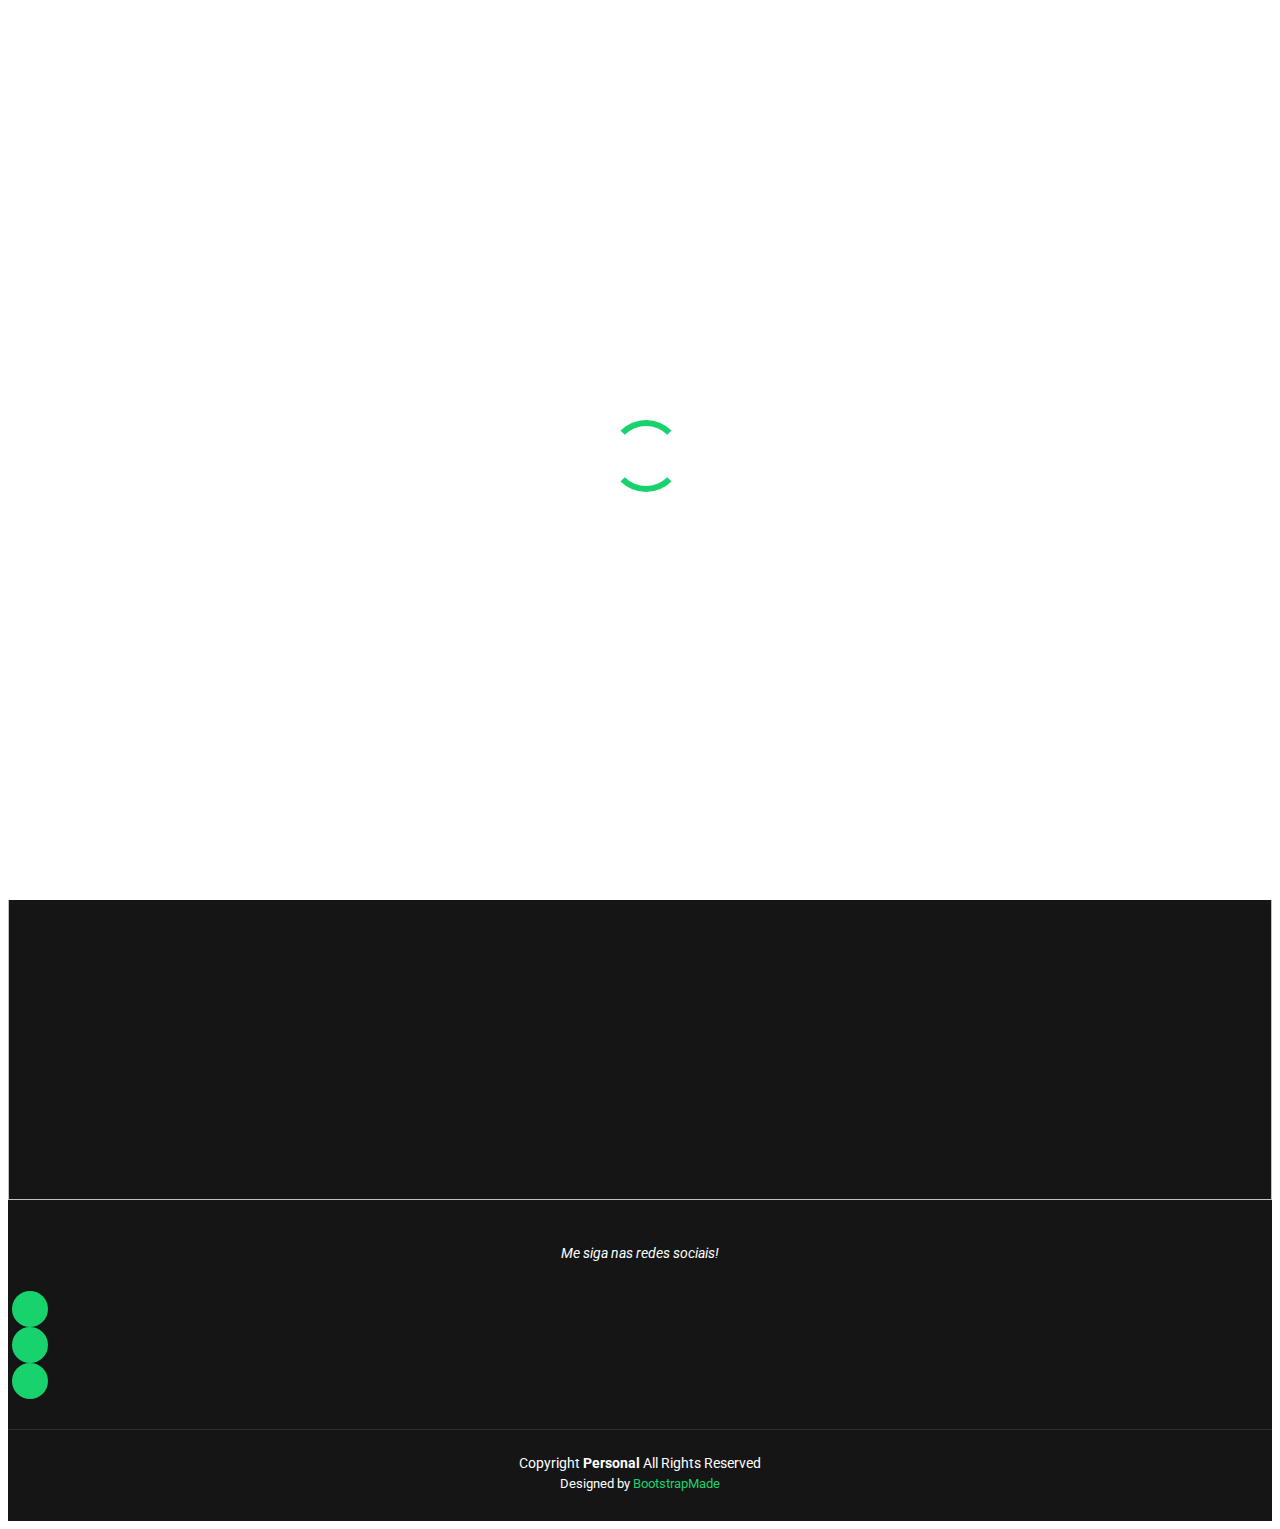
==== index.html @ f96b1362 "Adicionando portfólio ao repositório correto" ====
<!DOCTYPE html>
<html lang="en">

<head>
  <meta charset="utf-8">
  <meta content="width=device-width, initial-scale=1.0" name="viewport">
  <title>Dálete Brandão</title>
  <meta name="description" content="">
  <meta name="keywords" content="">

  <!-- Favicons -->
  <link href="assets/img/favicon.png" rel="icon">
  <link href="assets/img/apple-touch-icon.png" rel="apple-touch-icon">

  <!-- Fonts -->
  <link href="https://fonts.googleapis.com" rel="preconnect">
  <link href="https://fonts.gstatic.com" rel="preconnect" crossorigin>
  <link href="https://fonts.googleapis.com/css2?family=Roboto:ital,wght@0,100;0,300;0,400;0,500;0,700;0,900;1,100;1,300;1,400;1,500;1,700;1,900&family=Poppins:ital,wght@0,100;0,200;0,300;0,400;0,500;0,600;0,700;0,800;0,900;1,100;1,200;1,300;1,400;1,500;1,600;1,700;1,800;1,900&family=Raleway:ital,wght@0,100;0,200;0,300;0,400;0,500;0,600;0,700;0,800;0,900;1,100;1,200;1,300;1,400;1,500;1,600;1,700;1,800;1,900&display=swap" rel="stylesheet">

  <!-- Vendor CSS Files -->
  <link href="assets/vendor/bootstrap/css/bootstrap.min.css" rel="stylesheet">
  <link href="assets/vendor/bootstrap-icons/bootstrap-icons.css" rel="stylesheet">
  <link href="assets/vendor/aos/aos.css" rel="stylesheet">
  <link href="assets/vendor/swiper/swiper-bundle.min.css" rel="stylesheet">
  <link href="assets/vendor/glightbox/css/glightbox.min.css" rel="stylesheet">

  <!-- Main CSS File -->
  <link href="assets/css/main.css" rel="stylesheet">

  <!-- =======================================================
  * Template Name: Personal
  * Template URL: https://bootstrapmade.com/personal-free-resume-bootstrap-template/
  * Updated: Nov 04 2024 with Bootstrap v5.3.3
  * Author: BootstrapMade.com
  * License: https://bootstrapmade.com/license/
  ======================================================== -->
</head>

<body class="index-page">

  <header id="header" class="header d-flex align-items-center fixed-top">
    <div class="container-fluid container-xl position-relative d-flex align-items-center justify-content-between">

      <a href="index.html" class="logo d-flex align-items-center">
      
         <img src="assets/img/logo.png" alt=""> 
        <h1 class="sitename">Web Developer</h1>
      </a>

      <nav id="navmenu" class="navmenu">
        <ul>
          <li><a href="index.html" class="active">Home</a></li>
          <li><a href="about.html">Sobre</a></li>
          <li><a href="resume.html">Resumo</a></li>
          <li><a href="portfolio.html">Portifólio</a></li>
          <li><a href="contact.html">Contato</a></li>
        </ul>
        <i class="mobile-nav-toggle d-xl-none bi bi-list"></i>
      </nav>

    </div>
  </header>

  <main class="main">

    <!-- Hero Section -->
    <section id="hero" class="hero section dark-background">

      <img src="assets/img/hero-bg.png" data-aos="fade-in">

      <div class="container" data-aos="zoom-out" data-aos-delay="100">
        <h2>Dálete Brandão </h2>
        <p style="color: black;">I'm <span class="typed" data-typed-items=" Developer, Freelancer">Developer</span><span class="typed-cursor typed-cursor--blink"></span></p>
        <div class="social-links">
          <a href="https://www.facebook.com/dalzarp"><i class="bi bi-facebook"></i></a>
          <a href="https://www.instagram.com/daletebrandao/"><i class="bi bi-instagram"></i></a>
          <a href="https://www.linkedin.com/in/daletebrandao"><i class="bi bi-linkedin"></i></a>
        </div>
      </div>

    </section><!-- /Hero Section -->

  </main>

  <footer id="footer" class="footer dark-background">
    <div class="container">
      <h3 class="sitename"></h3>
      <p>Me siga nas redes sociais!</p>
      <div class="social-links d-flex justify-content-center">
        <a href="https://www.facebook.com/dalzarp"> <i class="bi bi-facebook"></i></a>
        <a href="https://www.instagram.com/daletebrandao/"> <i class="bi bi-instagram"></i></a>
        <a href="https://www.linkedin.com/in/daletebrandao"> <i class="bi bi-linkedin"></i></a>
      </div>
      <div class="container">
        <div class="copyright">
          <span>Copyright</span> <strong class="px-1 sitename">Personal</strong> <span>All Rights Reserved</span>
        </div>
        <div class="credits">
          <!-- All the links in the footer should remain intact. -->
          <!-- You can delete the links only if you've purchased the pro version. -->
          <!-- Licensing information: https://bootstrapmade.com/license/ -->
          <!-- Purchase the pro version with working PHP/AJAX contact form: [buy-url] -->
          Designed by <a href="https://bootstrapmade.com/">BootstrapMade</a>
        </div>
      </div>
    </div>
  </footer>

  <!-- Scroll Top -->
  <a href="#" id="scroll-top" class="scroll-top d-flex align-items-center justify-content-center"><i class="bi bi-arrow-up-short"></i></a>

  <!-- Preloader -->
  <div id="preloader"></div>

  <!-- Vendor JS Files -->
  <script src="assets/vendor/bootstrap/js/bootstrap.bundle.min.js"></script>
  <script src="assets/vendor/php-email-form/validate.js"></script>
  <script src="assets/vendor/aos/aos.js"></script>
  <script src="assets/vendor/typed.js/typed.umd.js"></script>
  <script src="assets/vendor/purecounter/purecounter_vanilla.js"></script>
  <script src="assets/vendor/waypoints/noframework.waypoints.js"></script>
  <script src="assets/vendor/swiper/swiper-bundle.min.js"></script>
  <script src="assets/vendor/glightbox/js/glightbox.min.js"></script>
  <script src="assets/vendor/imagesloaded/imagesloaded.pkgd.min.js"></script>
  <script src="assets/vendor/isotope-layout/isotope.pkgd.min.js"></script>

  <!-- Main JS File -->
  <script src="assets/js/main.js"></script>

</body>

</html>
---- assets/css/main.css ----
/**
* Template Name: Personal
* Template URL: https://bootstrapmade.com/personal-free-resume-bootstrap-template/
* Updated: Nov 04 2024 with Bootstrap v5.3.3
* Author: BootstrapMade.com
* License: https://bootstrapmade.com/license/
*/

/*--------------------------------------------------------------
# Font & Color Variables
# Help: https://bootstrapmade.com/color-system/
--------------------------------------------------------------*/
/* Fonts */
:root {
  --default-font: "Roboto",  system-ui, -apple-system, "Segoe UI", Roboto, "Helvetica Neue", Arial, "Noto Sans", "Liberation Sans", sans-serif, "Apple Color Emoji", "Segoe UI Emoji", "Segoe UI Symbol", "Noto Color Emoji";
  --heading-font: "Raleway",  sans-serif;
  --nav-font: "Poppins",  sans-serif;
}

/* Global Colors - The following color variables are used throughout the website. Updating them here will change the color scheme of the entire website */
:root { 
  --background-color: #ffffff; /* Background color for the entire website, including individual sections */
  --default-color: #000000; /* Default color used for the majority of the text content across the entire website */
  --heading-color: #000000; /* Color for headings, subheadings and title throughout the website */
  --accent-color: #18d26e; /* Accent color that represents your brand on the website. It's used for buttons, links, and other elements that need to stand out */
  --surface-color: #1a1a1a; /* The surface color is used as a background of boxed elements within sections, such as cards, icon boxes, or other elements that require a visual separation from the global background. */
  --contrast-color: #000000; /* Contrast color for text, ensuring readability against backgrounds of accent, heading, or default colors. */
}

/* Nav Menu Colors - The following color variables are used specifically for the navigation menu. They are separate from the global colors to allow for more customization options */
:root {
  --nav-color: #000000;  /* The default color of the main navmenu links */
  --nav-hover-color: #18d26e; /* Applied to main navmenu links when they are hovered over or active */
  --nav-mobile-background-color: #1a1a1a; /* Used as the background color for mobile navigation menu */
  --nav-dropdown-background-color: #1a1a1a; /* Used as the background color for dropdown items that appear when hovering over primary navigation items */
  --nav-dropdown-color: #000000; /* Used for navigation links of the dropdown items in the navigation menu. */
  --nav-dropdown-hover-color: #18d26e; /* Similar to --nav-hover-color, this color is applied to dropdown navigation links when they are hovered over. */
}

/* Color Presets - These classes override global colors when applied to any section or element, providing reuse of the sam color scheme. */

.light-background {
  --background-color: #1a1a1a;
  --surface-color: #343434;
}

.dark-background {
  --background-color: rgba(15, 15, 15, 0.975);
  --default-color:  #ffffff;
  --heading-color: #000000;
  --surface-color: #292929f9;
  --contrast-color: #000000;
}

/* Smooth scroll */
:root {
  scroll-behavior: smooth;
}

/*--------------------------------------------------------------
# General Styling & Shared Classes
--------------------------------------------------------------*/
body {
  color: var(--default-color);
  background-color: var(--background-color);
  font-family: var(--default-font);
}

a {
  color: var(--accent-color);
  text-decoration: none;
  transition: 0.3s;
}

a:hover {
  color: color-mix(in srgb, var(--accent-color), transparent 25%);
  text-decoration: none;
}

h1,
h2,
h3,
h4,
h5,
h6 {
  color: var(--heading-color);
  font-family: var(--heading-font);
}

/* PHP Email Form Messages
------------------------------*/
.php-email-form .error-message {
  display: none;
  background: #df1529;
  color: #ffffff;
  text-align: left;
  padding: 15px;
  margin-bottom: 24px;
  font-weight: 600;
}

.php-email-form .sent-message {
  display: none;
  color: #ffffff;
  background: #059652;
  text-align: center;
  padding: 15px;
  margin-bottom: 24px;
  font-weight: 600;
}

.php-email-form .loading {
  display: none;
  background: var(--surface-color);
  text-align: center;
  padding: 15px;
  margin-bottom: 24px;
}

.php-email-form .loading:before {
  content: "";
  display: inline-block;
  border-radius: 50%;
  width: 24px;
  height: 24px;
  margin: 0 10px -6px 0;
  border: 3px solid var(--accent-color);
  border-top-color: var(--surface-color);
  animation: php-email-form-loading 1s linear infinite;
}

@keyframes php-email-form-loading {
  0% {
    transform: rotate(0deg);
  }

  100% {
    transform: rotate(360deg);
  }
}

/*--------------------------------------------------------------
# Global Header
--------------------------------------------------------------*/
.header {
  --background-color: rgba(0, 0, 0, 0);
  color: var(--default-color);
  background-color: var(--background-color);
  padding: 15px 0;
  transition: all 0.5s;
  z-index: 997;
}

.header .logo {
  line-height: 1;
}

.header .logo img {
  max-height: 32px;
  margin-right: 8px;
}

.header .logo h1 {
  font-size: 30px;
  margin: 0;
  font-weight: 700;
  color: var(--heading-color);
}

.scrolled .header {
  box-shadow: 0px 0 18px rgba(0, 0, 0, 0.1);
}

/* Global Header on Scroll
------------------------------*/
.scrolled .header {
  --background-color: rgba(0, 0, 0, 0.8);
}

/*--------------------------------------------------------------
# Navigation Menu
--------------------------------------------------------------*/
/* Desktop Navigation */
@media (min-width: 1200px) {
  .navmenu {
    padding: 0;
  }

  .navmenu ul {
    margin: 0;
    padding: 0;
    display: flex;
    list-style: none;
    align-items: center;
  }

  .navmenu li {
    position: relative;
  }

  .navmenu>ul>li {
    white-space: nowrap;
    padding: 15px 14px;
  }

  .navmenu>ul>li:last-child {
    padding-right: 0;
  }

  .navmenu a,
  .navmenu a:focus {
    color: var(--nav-color);
    font-size: 15px;
    padding: 0 2px;
    font-family: var(--nav-font);
    font-weight: 400;
    display: flex;
    align-items: center;
    justify-content: space-between;
    white-space: nowrap;
    transition: 0.3s;
    position: relative;
  }

  .navmenu a i,
  .navmenu a:focus i {
    font-size: 12px;
    line-height: 0;
    margin-left: 5px;
    transition: 0.3s;
  }

  .navmenu>ul>li>a:before {
    content: "";
    position: absolute;
    height: 2px;
    bottom: -6px;
    left: 0;
    background-color: var(--nav-hover-color);
    visibility: hidden;
    width: 0px;
    transition: all 0.3s ease-in-out 0s;
  }

  .navmenu a:hover:before,
  .navmenu li:hover>a:before,
  .navmenu .active:before {
    visibility: visible;
    width: 25px;
  }

  .navmenu li:hover>a,
  .navmenu .active,
  .navmenu .active:focus {
    color: var(--nav-hover-color);
  }

  .navmenu .dropdown ul {
    margin: 0;
    padding: 10px 0;
    background: var(--nav-dropdown-background-color);
    display: block;
    position: absolute;
    visibility: hidden;
    left: 14px;
    top: 130%;
    opacity: 0;
    transition: 0.3s;
    border-radius: 4px;
    z-index: 99;
    box-shadow: 0px 0px 30px rgba(0, 0, 0, 0.1);
  }

  .navmenu .dropdown ul li {
    min-width: 200px;
  }

  .navmenu .dropdown ul a {
    padding: 10px 20px;
    font-size: 15px;
    text-transform: none;
    color: var(--nav-dropdown-color);
  }

  .navmenu .dropdown ul a i {
    font-size: 12px;
  }

  .navmenu .dropdown ul a:hover,
  .navmenu .dropdown ul .active:hover,
  .navmenu .dropdown ul li:hover>a {
    color: var(--nav-dropdown-hover-color);
  }

  .navmenu .dropdown:hover>ul {
    opacity: 1;
    top: 100%;
    visibility: visible;
  }

  .navmenu .dropdown .dropdown ul {
    top: 0;
    left: -90%;
    visibility: hidden;
  }

  .navmenu .dropdown .dropdown:hover>ul {
    opacity: 1;
    top: 0;
    left: -100%;
    visibility: visible;
  }
}

/* Mobile Navigation */
@media (max-width: 1199px) {
  .mobile-nav-toggle {
    color: var(--nav-color);
    font-size: 28px;
    line-height: 0;
    margin-right: 10px;
    cursor: pointer;
    transition: color 0.3s;
  }

  .navmenu {
    padding: 0;
    z-index: 9997;
  }

  .navmenu ul {
    display: none;
    list-style: none;
    position: absolute;
    inset: 60px 20px 20px 20px;
    padding: 10px 0;
    margin: 0;
    border-radius: 6px;
    background-color: var(--nav-mobile-background-color);
    border: 1px solid color-mix(in srgb, var(--default-color), transparent 90%);
    box-shadow: none;
    overflow-y: auto;
    transition: 0.3s;
    z-index: 9998;
  }

  .navmenu a,
  .navmenu a:focus {
    color: var(--nav-dropdown-color);
    padding: 10px 20px;
    font-family: var(--nav-font);
    font-size: 17px;
    font-weight: 500;
    display: flex;
    align-items: center;
    justify-content: space-between;
    white-space: nowrap;
    transition: 0.3s;
  }

  .navmenu a i,
  .navmenu a:focus i {
    font-size: 12px;
    line-height: 0;
    margin-left: 5px;
    width: 30px;
    height: 30px;
    display: flex;
    align-items: center;
    justify-content: center;
    border-radius: 50%;
    transition: 0.3s;
    background-color: color-mix(in srgb, var(--accent-color), transparent 90%);
  }

  .navmenu a i:hover,
  .navmenu a:focus i:hover {
    background-color: var(--accent-color);
    color: var(--contrast-color);
  }

  .navmenu a:hover,
  .navmenu .active,
  .navmenu .active:focus {
    color: var(--nav-dropdown-hover-color);
  }

  .navmenu .active i,
  .navmenu .active:focus i {
    background-color: var(--accent-color);
    color: var(--contrast-color);
    transform: rotate(180deg);
  }

  .navmenu .dropdown ul {
    position: static;
    display: none;
    z-index: 99;
    padding: 10px 0;
    margin: 10px 20px;
    background-color: var(--nav-dropdown-background-color);
    transition: all 0.5s ease-in-out;
  }

  .navmenu .dropdown ul ul {
    background-color: rgba(33, 37, 41, 0.1);
  }

  .navmenu .dropdown>.dropdown-active {
    display: block;
    background-color: rgba(33, 37, 41, 0.03);
  }

  .mobile-nav-active {
    overflow: hidden;
  }

  .mobile-nav-active .mobile-nav-toggle {
    color: #fff;
    position: absolute;
    font-size: 32px;
    top: 15px;
    right: 15px;
    margin-right: 0;
    z-index: 9999;
  }

  .mobile-nav-active .navmenu {
    position: fixed;
    overflow: hidden;
    inset: 0;
    background: rgba(33, 37, 41, 0.8);
    transition: 0.3s;
  }

  .mobile-nav-active .navmenu>ul {
    display: block;
  }
}

/*--------------------------------------------------------------
# Global Footer
--------------------------------------------------------------*/
.footer {
  color: var(--default-color);
  background-color: var(--background-color);
  font-size: 14px;
  text-align: center;
  padding: 30px 0;
  position: relative;
}

.footer h3 {
  font-size: 36px;
  font-weight: 700;
  position: relative;
  padding: 0;
  margin: 0 0 15px 0;
}

.footer p {
  font-size: 15;
  font-style: italic;
  padding: 0;
  margin: 0 0 30px 0;
}

.footer .social-links {
  margin: 0 0 30px 0;
}

.footer .social-links a {
  font-size: 16px;
  display: flex;
  align-items: center;
  justify-content: center;
  background: var(--accent-color);
  color: var(--contrast-color);
  line-height: 1;
  margin: 0 4px;
  border-radius: 50%;
  text-align: center;
  width: 36px;
  height: 36px;
  transition: 0.3s;
}

.footer .social-links a:hover {
  background: color-mix(in srgb, var(--accent-color), transparent 20%);
  text-decoration: none;
}

.footer .copyright {
  padding-top: 25px;
  border-top: 1px solid color-mix(in srgb, var(--default-color), transparent 90%);
}

.footer .credits {
  font-size: 13px;
  padding-top: 5px;
}

/*--------------------------------------------------------------
# Preloader
--------------------------------------------------------------*/
#preloader {
  position: fixed;
  inset: 0;
  z-index: 999999;
  overflow: hidden;
  background: var(--background-color);
  transition: all 0.6s ease-out;
}

#preloader:before {
  content: "";
  position: fixed;
  top: calc(50% - 30px);
  left: calc(50% - 30px);
  border: 6px solid #ffffff;
  border-color: var(--accent-color) transparent var(--accent-color) transparent;
  border-radius: 50%;
  width: 60px;
  height: 60px;
  animation: animate-preloader 1.5s linear infinite;
}

@keyframes animate-preloader {
  0% {
    transform: rotate(0deg);
  }

  100% {
    transform: rotate(360deg);
  }
}

/*--------------------------------------------------------------
# Scroll Top Button
--------------------------------------------------------------*/
.scroll-top {
  position: fixed;
  visibility: hidden;
  opacity: 0;
  right: 15px;
  bottom: -15px;
  z-index: 99999;
  background-color: var(--accent-color);
  width: 44px;
  height: 44px;
  border-radius: 50px;
  transition: all 0.4s;
}

.scroll-top i {
  font-size: 24px;
  color: var(--contrast-color);
  line-height: 0;
}

.scroll-top:hover {
  background-color: color-mix(in srgb, var(--accent-color), transparent 20%);
  color: var(--contrast-color);
}

.scroll-top.active {
  visibility: visible;
  opacity: 1;
  bottom: 15px;
}

/*--------------------------------------------------------------
# Disable aos animation delay on mobile devices
--------------------------------------------------------------*/
@media screen and (max-width: 768px) {
  [data-aos-delay] {
    transition-delay: 0 !important;
  }
}

/*--------------------------------------------------------------
# Global Page Titles & Breadcrumbs
--------------------------------------------------------------*/
.page-title {
  color: var(--default-color);
  background-color: var(--background-color);
  position: relative;
}

.page-title .heading {
  padding: 160px 0 80px 0;
  border-top: 1px solid color-mix(in srgb, var(--default-color), transparent 90%);
}

.page-title .heading h1 {
  font-size: 38px;
  font-weight: 700;
}

.page-title nav {
  background-color: color-mix(in srgb, var(--default-color), transparent 90%);
  padding: 20px 0;
}

.page-title nav ol {
  display: flex;
  flex-wrap: wrap;
  list-style: none;
  margin: 0;
  font-size: 16px;
  font-weight: 600;
}

.page-title nav ol li+li {
  padding-left: 10px;
}

.page-title nav ol li+li::before {
  content: "/";
  display: inline-block;
  padding-right: 10px;
  color: color-mix(in srgb, var(--default-color), transparent 70%);
}

/*--------------------------------------------------------------
# Global Sections
--------------------------------------------------------------*/
section,
.section {
  color: var(--default-color);
  background-color: var(--background-color);
  padding: 60px 0;
  scroll-margin-top: 100px;
  overflow: clip;
}

@media (max-width: 1199px) {

  section,
  .section {
    scroll-margin-top: 66px;
  }
}

/*--------------------------------------------------------------
# Global Section Titles
--------------------------------------------------------------*/
.section-title {
  padding-bottom: 60px;
  position: relative;
}

.section-title h2 {
  font-size: 14px;
  font-weight: 500;
  padding: 0;
  line-height: 1px;
  margin: 0;
  letter-spacing: 1.5px;
  text-transform: uppercase;
  color: color-mix(in srgb, var(--default-color), transparent 50%);
  position: relative;
}

.section-title h2::after {
  content: "";
  width: 120px;
  height: 1px;
  display: inline-block;
  background: var(--accent-color);
  margin: 4px 10px;
}

.section-title div {
  color: var(--heading-color);
  margin: 0;
  margin: 0;
  font-size: 28px;
  font-weight: 700;
  text-transform: uppercase;
  font-family: var(--heading-font);
}

/*--------------------------------------------------------------
# Hero Section
--------------------------------------------------------------*/
.hero {
  width: 100%;
  min-height: 100vh;
  position: relative;
  padding: 80px 0;
  display: flex;
  align-items: center;
  justify-content: center;
}

.hero img {
  position: absolute;
  inset: 0;
  display: block;
  width: 100%;
  height: 100%;
  object-fit: cover;
  z-index: 1;
}

.hero .container {
  position: relative;
  z-index: 3;
}

.hero h2 {
  margin: 0;
  font-size: 64px;
  font-weight: 700;
}

.hero p {
  margin: 5px 0 0 0;
  font-size: 26px;
}

.hero p span {
  letter-spacing: 1px;
  border-bottom: 2px solid var(--accent-color);
}

.hero .social-links {
  margin-top: 25px;
}

.hero .social-links a {
  background-color: color-mix(in srgb, var(--default-color), transparent 90%);
  color: var(--default-color);
  font-size: 14px;
  width: 40px;
  height: 40px;
  border-radius: 50px;
  display: inline-flex;
  align-items: center;
  justify-content: center;
  margin-right: 20px;
  transition: 0.3s;
}

.hero .social-links a:hover {
  background-color: var(--accent-color);
}

@media (max-width: 768px) {
  .hero h2 {
    font-size: 32px;
  }

  .hero p {
    font-size: 20px;
  }
}

/*--------------------------------------------------------------
# About Section
--------------------------------------------------------------*/
.about .content h2 {
  font-weight: 700;
  font-size: 24px;
}

.about .content ul {
  list-style: none;
  padding: 0;
}

.about .content ul li {
  margin-bottom: 20px;
  display: flex;
  align-items: center;
}

.about .content ul strong {
  margin-right: 10px;
}

.about .content ul i {
  font-size: 16px;
  margin-right: 5px;
  color: var(--accent-color);
  line-height: 0;
}

/*--------------------------------------------------------------
# Stats Section
--------------------------------------------------------------*/
.stats i {
  background-color: var(--surface-color);
  color: var(--accent-color);
  box-shadow: 0px 2px 25px rgba(0, 0, 0, 0.1);
  width: 54px;
  height: 54px;
  font-size: 24px;
  border-radius: 50px;
  border: 2px solid var(--background-color);
  display: inline-flex;
  align-items: center;
  justify-content: center;
  position: relative;
  z-index: 1;
}

.stats .stats-item {
  background-color: var(--surface-color);
  margin-top: -27px;
  padding: 30px 30px 25px 30px;
  width: 100%;
  position: relative;
  text-align: center;
  box-shadow: 0px 2px 35px rgba(0, 0, 0, 0.1);
  border-radius: 4px;
  z-index: 0;
}

.stats .stats-item span {
  font-size: 36px;
  display: block;
  font-weight: 700;
  color: color-mix(in srgb, var(--default-color), transparent 20%);
}

.stats .stats-item p {
  padding: 0;
  margin: 0;
  font-family: var(--heading-font);
  font-size: 16px;
}

/*--------------------------------------------------------------
# Skills Section
--------------------------------------------------------------*/
.skills .progress {
  height: 60px;
  display: block;
  background: none;
  border-radius: 0;
}

.skills .progress .skill {
  color: var(--heading-color);
  padding: 0;
  margin: 0 0 6px 0;
  text-transform: uppercase;
  display: block;
  font-weight: 600;
  font-family: var(--heading-font);
}

.skills .progress .skill .val {
  float: right;
  font-style: normal;
}

.skills .progress-bar-wrap {
  background: color-mix(in srgb, var(--default-color), transparent 90%);
  height: 10px;
}

.skills .progress-bar {
  width: 1px;
  height: 10px;
  transition: 0.9s;
  background-color: var(--accent-color);
}

/*--------------------------------------------------------------
# Interests Section
--------------------------------------------------------------*/
.interests .features-item {
  background-color: var(--surface-color);
  display: flex;
  align-items: center;
  padding: 20px;
  transition: 0.3s;
  border: 1px solid color-mix(in srgb, var(--default-color), transparent 90%);
  position: relative;
}

.interests .features-item i {
  font-size: 32px;
  padding-right: 10px;
  line-height: 0;
}

.interests .features-item h3 {
  font-weight: 700;
  margin: 0;
  padding: 0;
  line-height: 1;
  font-size: 16px;
}

.interests .features-item h3 a {
  color: var(--heading-color);
  transition: 0.3s;
}

.interests .features-item:hover {
  border-color: var(--accent-color);
}

.interests .features-item:hover h3 a {
  color: var(--accent-color);
}

/*--------------------------------------------------------------
# Testimonials Section
--------------------------------------------------------------*/
.testimonials .testimonials-carousel,
.testimonials .testimonials-slider {
  overflow: hidden;
}

.testimonials .testimonial-item {
  box-sizing: content-box;
  min-height: 320px;
}

.testimonials .testimonial-item .testimonial-img {
  width: 90px;
  border-radius: 50%;
  margin: -40px 0 0 40px;
  position: relative;
  z-index: 2;
  border: 6px solid var(--background-color);
}

.testimonials .testimonial-item h3 {
  font-size: 18px;
  font-weight: bold;
  margin: 10px 0 5px 45px;
}

.testimonials .testimonial-item h4 {
  font-size: 14px;
  color: color-mix(in srgb, var(--default-color), transparent 20%);
  margin: 0 0 0 45px;
}

.testimonials .testimonial-item .quote-icon-left,
.testimonials .testimonial-item .quote-icon-right {
  color: color-mix(in srgb, var(--accent-color), transparent 50%);
  font-size: 26px;
  line-height: 0;
}

.testimonials .testimonial-item .quote-icon-left {
  display: inline-block;
  left: -5px;
  position: relative;
}

.testimonials .testimonial-item .quote-icon-right {
  display: inline-block;
  right: -5px;
  position: relative;
  top: 10px;
  transform: scale(-1, -1);
}

.testimonials .testimonial-item p {
  font-style: italic;
  margin: 0 15px 0 15px;
  padding: 20px 20px 60px 20px;
  background: var(--surface-color);
  border-radius: 6px;
  position: relative;
  z-index: 1;
}

.testimonials .swiper-wrapper {
  height: auto;
}

.testimonials .swiper-pagination {
  margin-top: 20px;
  position: relative;
}

.testimonials .swiper-pagination .swiper-pagination-bullet {
  width: 12px;
  height: 12px;
  background-color: var(--background-color);
  opacity: 1;
  border: 1px solid var(--accent-color);
}

.testimonials .swiper-pagination .swiper-pagination-bullet-active {
  background-color: var(--accent-color);
}

/*--------------------------------------------------------------
# Resume Section
--------------------------------------------------------------*/
.resume .resume-title {
  color: var(--heading-color);
  font-size: 26px;
  font-weight: 700;
  margin-top: 20px;
  margin-bottom: 20px;
}

.resume .resume-item {
  padding: 0 0 20px 20px;
  margin-top: -2px;
  border-left: 2px solid var(--accent-color);
  position: relative;
}

.resume .resume-item h4 {
  line-height: 18px;
  font-size: 18px;
  font-weight: 600;
  text-transform: uppercase;
  color: color-mix(in srgb, var(--default-color), transparent 20%);
  margin-bottom: 10px;
}

.resume .resume-item h5 {
  font-size: 16px;
  padding: 5px 15px;
  display: inline-block;
  font-weight: 600;
  margin-bottom: 10px;
}

.resume .resume-item ul {
  padding-left: 20px;
}

.resume .resume-item ul li {
  padding-bottom: 10px;
}

.resume .resume-item:last-child {
  padding-bottom: 0;
}

.resume .resume-item::before {
  content: "";
  position: absolute;
  width: 16px;
  height: 16px;
  border-radius: 50px;
  left: -9px;
  top: 0;
  background: var(--background-color);
  border: 2px solid var(--accent-color);
}

/*--------------------------------------------------------------
# Services Section
--------------------------------------------------------------*/
.services .service-item {
  background-color: var(--surface-color);
  text-align: center;
  padding: 80px 20px;
  transition: all ease-in-out 0.3s;
  height: 100%;
}

.services .service-item .icon {
  margin: 0 auto;
  width: 64px;
  height: 64px;
  background: var(--accent-color);
  border-radius: 4px;
  display: flex;
  align-items: center;
  justify-content: center;
  margin-bottom: 20px;
  transition: 0.3s;
  transform-style: preserve-3d;
}

.services .service-item .icon i {
  color: var(--contrast-color);
  font-size: 28px;
  transition: ease-in-out 0.3s;
}

.services .service-item .icon::before {
  position: absolute;
  content: "";
  left: -8px;
  top: -8px;
  height: 100%;
  width: 100%;
  background: color-mix(in srgb, var(--accent-color), transparent 80%);
  border-radius: 5px;
  transition: all 0.3s ease-out 0s;
  transform: translateZ(-1px);
}

.services .service-item h3 {
  font-weight: 700;
  margin: 10px 0 15px 0;
  font-size: 22px;
}

.services .service-item p {
  line-height: 24px;
  font-size: 14px;
  margin-bottom: 0;
}

.services .service-item:hover {
  background: var(--accent-color);
  border-color: var(--accent-color);
}

.services .service-item:hover .icon {
  background: var(--surface-color);
}

.services .service-item:hover .icon i {
  color: var(--accent-color);
}

.services .service-item:hover .icon::before {
  background: color-mix(in srgb, var(--background-color), transparent 70%);
}

.services .service-item:hover h3,
.services .service-item:hover p {
  color: var(--contrast-color);
}

/*--------------------------------------------------------------
# Service Details Section
--------------------------------------------------------------*/
.service-details .services-list {
  background-color: var(--surface-color);
  padding: 10px 30px;
  border: 1px solid color-mix(in srgb, var(--default-color), transparent 90%);
  margin-bottom: 20px;
}

.service-details .services-list a {
  display: block;
  line-height: 1;
  padding: 8px 0 8px 15px;
  border-left: 3px solid color-mix(in srgb, var(--default-color), transparent 70%);
  margin: 20px 0;
  color: color-mix(in srgb, var(--default-color), transparent 20%);
  transition: 0.3s;
}

.service-details .services-list a.active {
  color: var(--heading-color);
  font-weight: 700;
  border-color: var(--accent-color);
}

.service-details .services-list a:hover {
  border-color: var(--accent-color);
}

.service-details .services-img {
  margin-bottom: 20px;
}

.service-details h3 {
  font-size: 26px;
  font-weight: 700;
}

.service-details h4 {
  font-size: 20px;
  font-weight: 700;
}

.service-details p {
  font-size: 15px;
}

.service-details ul {
  list-style: none;
  padding: 0;
  font-size: 15px;
}

.service-details ul li {
  padding: 5px 0;
  display: flex;
  align-items: center;
}

.service-details ul i {
  font-size: 20px;
  margin-right: 8px;
  color: var(--accent-color);
}

/*--------------------------------------------------------------
# Portfolio Section
--------------------------------------------------------------*/
.portfolio .portfolio-filters {
  padding: 0;
  margin: 0 auto 20px auto;
  list-style: none;
  text-align: center;
}

.portfolio .portfolio-filters li {
  cursor: pointer;
  display: inline-block;
  padding: 0;
  font-size: 18px;
  font-weight: 500;
  margin: 0 10px;
  line-height: 1;
  margin-bottom: 5px;
  transition: all 0.3s ease-in-out;
}

.portfolio .portfolio-filters li:hover,
.portfolio .portfolio-filters li.filter-active {
  color: var(--accent-color);
}

.portfolio .portfolio-filters li:first-child {
  margin-left: 0;
}

.portfolio .portfolio-filters li:last-child {
  margin-right: 0;
}

@media (max-width: 575px) {
  .portfolio .portfolio-filters li {
    font-size: 14px;
    margin: 0 5px;
  }
}

.portfolio .portfolio-content {
  position: relative;
  overflow: hidden;
}

.portfolio .portfolio-content img {
  transition: 0.3s;
}

.portfolio .portfolio-content .portfolio-info {
  opacity: 0;
  position: absolute;
  inset: 0;
  z-index: 3;
  transition: all ease-in-out 0.3s;
  background: rgba(0, 0, 0, 0.6);
  padding: 15px;
}

.portfolio .portfolio-content .portfolio-info h4 {
  font-size: 14px;
  padding: 5px 10px;
  font-weight: 400;
  color: #ffffff;
  display: inline-block;
  background-color: var(--accent-color);
}

.portfolio .portfolio-content .portfolio-info p {
  position: absolute;
  bottom: 10px;
  text-align: center;
  display: inline-block;
  left: 0;
  right: 0;
  font-size: 16px;
  font-weight: 600;
  color: rgba(255, 255, 255, 0.8);
}

.portfolio .portfolio-content .portfolio-info .preview-link,
.portfolio .portfolio-content .portfolio-info .details-link {
  position: absolute;
  left: calc(50% - 40px);
  font-size: 26px;
  top: calc(50% - 14px);
  color: #fff;
  transition: 0.3s;
  line-height: 1.2;
}

.portfolio .portfolio-content .portfolio-info .preview-link:hover,
.portfolio .portfolio-content .portfolio-info .details-link:hover {
  color: var(--accent-color);
}

.portfolio .portfolio-content .portfolio-info .details-link {
  left: 50%;
  font-size: 34px;
  line-height: 0;
}

.portfolio .portfolio-content:hover .portfolio-info {
  opacity: 1;
}

.portfolio .portfolio-content:hover img {
  transform: scale(1.1);
}

/*--------------------------------------------------------------
# Portfolio Details Section
--------------------------------------------------------------*/
.portfolio-details .portfolio-details-slider img {
  width: 100%;
}

.portfolio-details .portfolio-details-slider .swiper-pagination {
  margin-top: 20px;
  position: relative;
}

.portfolio-details .portfolio-details-slider .swiper-pagination .swiper-pagination-bullet {
  width: 12px;
  height: 12px;
  background-color: color-mix(in srgb, var(--default-color), transparent 85%);
  opacity: 1;
}

.portfolio-details .portfolio-details-slider .swiper-pagination .swiper-pagination-bullet-active {
  background-color: var(--accent-color);
}

.portfolio-details .portfolio-info {
  background-color: var(--surface-color);
  padding: 30px;
  box-shadow: 0px 0 30px rgba(0, 0, 0, 0.1);
}

.portfolio-details .portfolio-info h3 {
  font-size: 22px;
  font-weight: 700;
  margin-bottom: 20px;
  padding-bottom: 20px;
  border-bottom: 1px solid color-mix(in srgb, var(--default-color), transparent 85%);
}

.portfolio-details .portfolio-info ul {
  list-style: none;
  padding: 0;
  font-size: 15px;
}

.portfolio-details .portfolio-info ul li+li {
  margin-top: 10px;
}

.portfolio-details .portfolio-description {
  padding-top: 30px;
}

.portfolio-details .portfolio-description h2 {
  font-size: 26px;
  font-weight: 700;
  margin-bottom: 20px;
}

.portfolio-details .portfolio-description p {
  padding: 0;
  color: color-mix(in srgb, var(--default-color), transparent 30%);
}

/*--------------------------------------------------------------
# Starter Section Section
--------------------------------------------------------------*/
.starter-section {
  /* Add your styles here */
}

/*--------------------------------------------------------------
# Contact Section
--------------------------------------------------------------*/
.contact .info-item {
  box-shadow: 0px 0px 20px rgba(0, 0, 0, 0.1);
  padding: 20px 30px;
}

.contact .info-item .icon {
  color: var(--contrast-color);
  background-color: var(--accent-color);
  width: 56px;
  height: 56px;
  font-size: 24px;
  display: flex;
  justify-content: center;
  align-items: center;
  transition: all 0.3s ease-in-out;
  border-radius: 50%;
  margin-right: 15px;
}

.contact .info-item h3 {
  font-size: 18px;
  font-weight: 700;
  margin: 0 0 2px 0;
}

.contact .info-item p {
  padding: 0;
  margin-bottom: 0;
  font-size: 14px;
}

.contact .info-item .social-links a {
  font-size: 24px;
  display: inline-block;
  line-height: 1;
  margin: 4px 6px 0 0;
  transition: 0.3s;
  color: color-mix(in srgb, var(--default-color), transparent 50%);
}

.contact .info-item .social-links a:hover {
  color: var(--accent-color);
}

.contact .php-email-form {
  box-shadow: 0px 0px 20px rgba(0, 0, 0, 0.1);
  padding: 30px;
  margin-top: 30px;
}

@media (max-width: 575px) {
  .contact .php-email-form {
    padding: 20px;
  }
}

.contact .php-email-form input[type=text],
.contact .php-email-form input[type=email],
.contact .php-email-form textarea {
  color: var(--default-color);
  background-color: color-mix(in srgb, var(--background-color), transparent 50%);
  border-color: color-mix(in srgb, var(--default-color), transparent 80%);
  font-size: 14px;
  padding: 10px 15px;
  box-shadow: none;
  border-radius: 0;
}

.contact .php-email-form input[type=text]:focus,
.contact .php-email-form input[type=email]:focus,
.contact .php-email-form textarea:focus {
  border-color: var(--accent-color);
}

.contact .php-email-form input[type=text]::placeholder,
.contact .php-email-form input[type=email]::placeholder,
.contact .php-email-form textarea::placeholder {
  color: color-mix(in srgb, var(--default-color), transparent 70%);
}

.contact .php-email-form button[type=submit] {
  color: var(--contrast-color);
  background: var(--accent-color);
  border: 0;
  padding: 10px 30px;
  transition: 0.4s;
  border-radius: 50px;
}

.contact .php-email-form button[type=submit]:hover {
  background: color-mix(in srgb, var(--accent-color), transparent 20%);
}
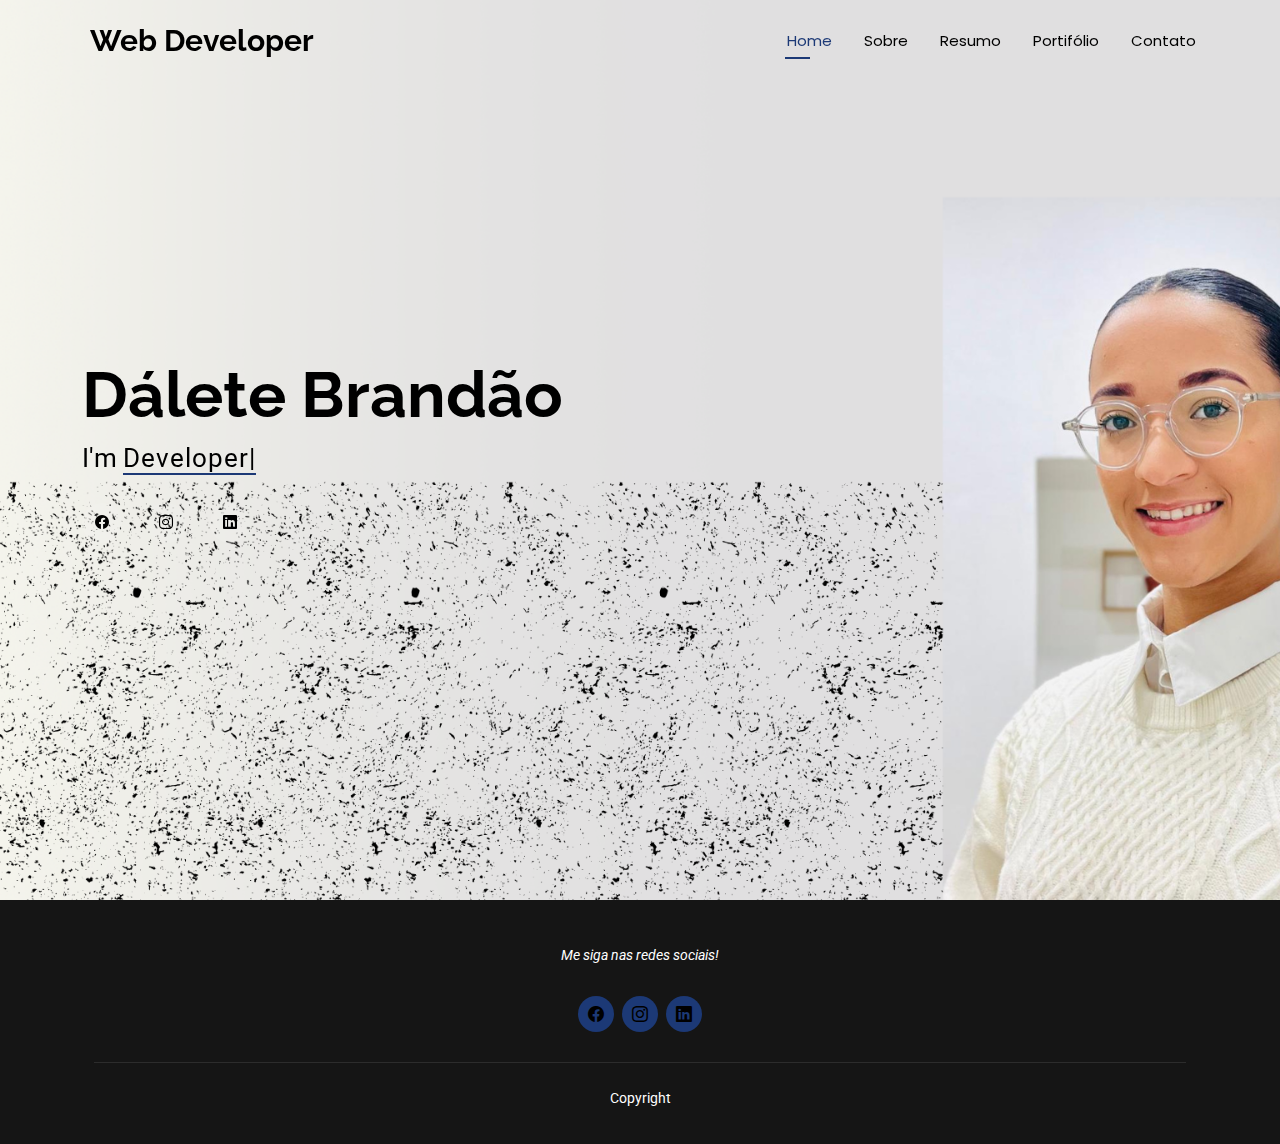
==== commit 3a6f8b33: "Alterando cores" ====
--- a/index.html
+++ b/index.html
@@ -72,9 +72,9 @@
         <h2>Dálete Brandão </h2>
         <p style="color: black;">I'm <span class="typed" data-typed-items=" Developer, Freelancer">Developer</span><span class="typed-cursor typed-cursor--blink"></span></p>
         <div class="social-links">
-          <a href="https://www.facebook.com/dalzarp"><i class="bi bi-facebook"></i></a>
-          <a href="https://www.instagram.com/daletebrandao/"><i class="bi bi-instagram"></i></a>
-          <a href="https://www.linkedin.com/in/daletebrandao"><i class="bi bi-linkedin"></i></a>
+          <a href="https://www.facebook.com/dalzarp"><i class="bi bi-facebook" style="color: black;" ></i></a>
+          <a href="https://www.instagram.com/daletebrandao/"><i class="bi bi-instagram" style="color: black;" ></i></a>
+          <a href="https://www.linkedin.com/in/daletebrandao"><i class="bi bi-linkedin" style="color: black;"></i></a>
         </div>
       </div>
 
@@ -93,14 +93,13 @@
       </div>
       <div class="container">
         <div class="copyright">
-          <span>Copyright</span> <strong class="px-1 sitename">Personal</strong> <span>All Rights Reserved</span>
-        </div>
+          <span>Copyright</span> 
         <div class="credits">
           <!-- All the links in the footer should remain intact. -->
           <!-- You can delete the links only if you've purchased the pro version. -->
           <!-- Licensing information: https://bootstrapmade.com/license/ -->
           <!-- Purchase the pro version with working PHP/AJAX contact form: [buy-url] -->
-          Designed by <a href="https://bootstrapmade.com/">BootstrapMade</a>
+          
         </div>
       </div>
     </div>
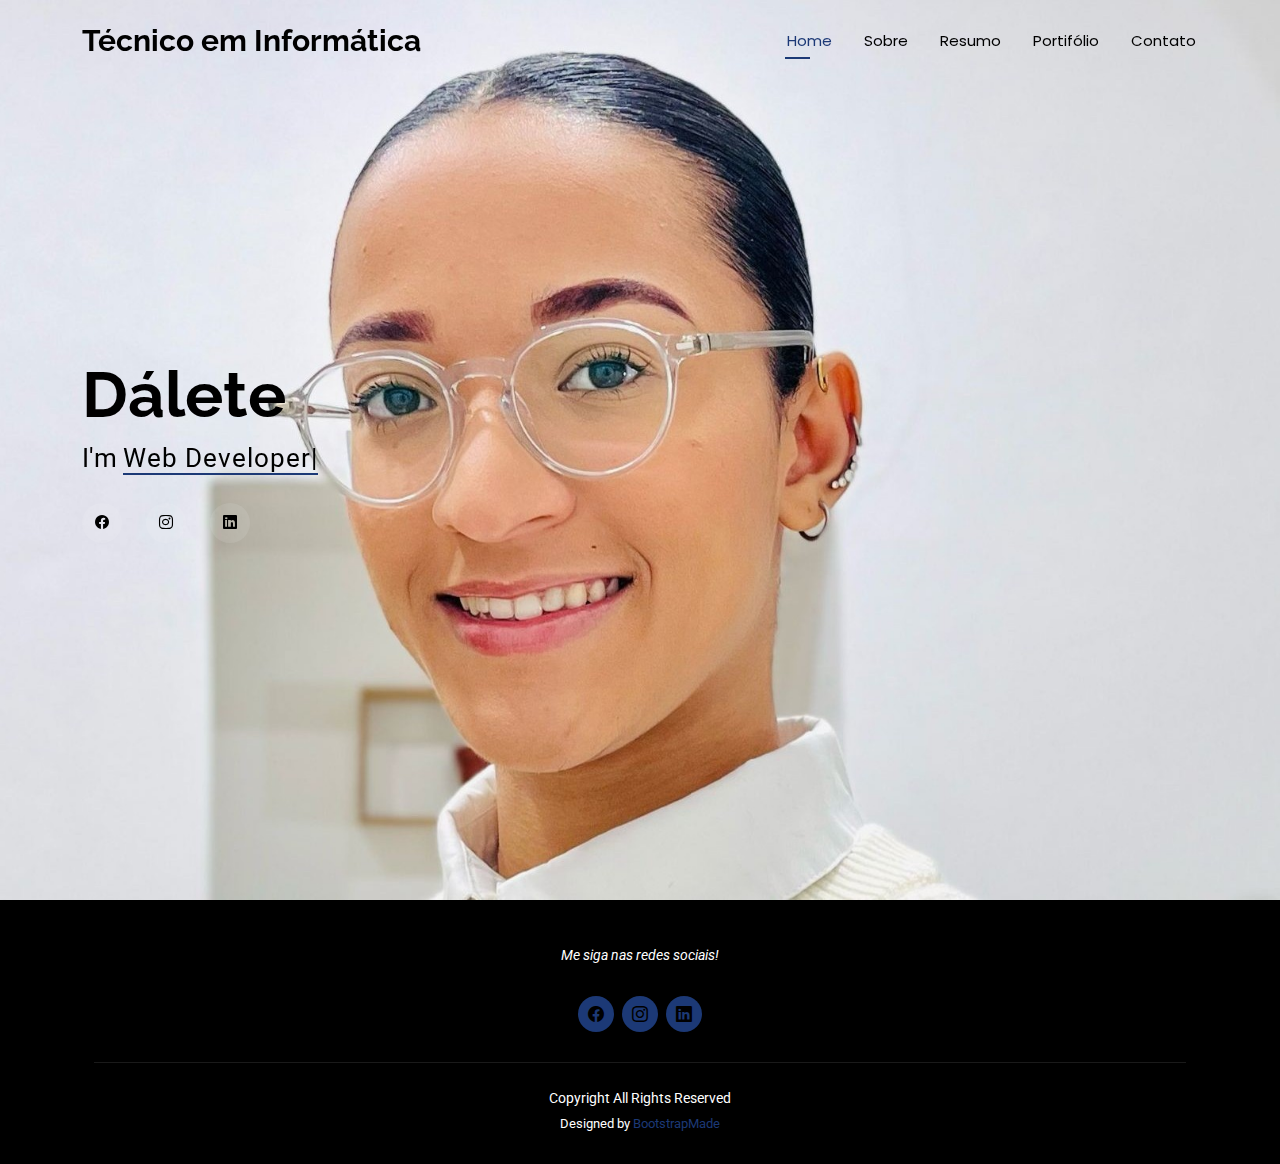
==== commit aad15443: "Atualizando dados" ====
--- a/index.html
+++ b/index.html
@@ -1,5 +1,5 @@
 <!DOCTYPE html>
-<html lang="en">
+<html lang="pt">
 
 <head>
   <meta charset="utf-8">
@@ -8,32 +8,23 @@
   <meta name="description" content="">
   <meta name="keywords" content="">
 
-  <!-- Favicons -->
   <link href="assets/img/favicon.png" rel="icon">
   <link href="assets/img/apple-touch-icon.png" rel="apple-touch-icon">
 
-  <!-- Fonts -->
   <link href="https://fonts.googleapis.com" rel="preconnect">
   <link href="https://fonts.gstatic.com" rel="preconnect" crossorigin>
   <link href="https://fonts.googleapis.com/css2?family=Roboto:ital,wght@0,100;0,300;0,400;0,500;0,700;0,900;1,100;1,300;1,400;1,500;1,700;1,900&family=Poppins:ital,wght@0,100;0,200;0,300;0,400;0,500;0,600;0,700;0,800;0,900;1,100;1,200;1,300;1,400;1,500;1,600;1,700;1,800;1,900&family=Raleway:ital,wght@0,100;0,200;0,300;0,400;0,500;0,600;0,700;0,800;0,900;1,100;1,200;1,300;1,400;1,500;1,600;1,700;1,800;1,900&display=swap" rel="stylesheet">
 
-  <!-- Vendor CSS Files -->
+
   <link href="assets/vendor/bootstrap/css/bootstrap.min.css" rel="stylesheet">
   <link href="assets/vendor/bootstrap-icons/bootstrap-icons.css" rel="stylesheet">
   <link href="assets/vendor/aos/aos.css" rel="stylesheet">
   <link href="assets/vendor/swiper/swiper-bundle.min.css" rel="stylesheet">
   <link href="assets/vendor/glightbox/css/glightbox.min.css" rel="stylesheet">
 
-  <!-- Main CSS File -->
+
   <link href="assets/css/main.css" rel="stylesheet">
 
-  <!-- =======================================================
-  * Template Name: Personal
-  * Template URL: https://bootstrapmade.com/personal-free-resume-bootstrap-template/
-  * Updated: Nov 04 2024 with Bootstrap v5.3.3
-  * Author: BootstrapMade.com
-  * License: https://bootstrapmade.com/license/
-  ======================================================== -->
 </head>
 
 <body class="index-page">
@@ -43,9 +34,9 @@
 
       <a href="index.html" class="logo d-flex align-items-center">
       
-         <img src="assets/img/logo.png" alt=""> 
-        <h1 class="sitename">Web Developer</h1>
-      </a>
+
+       <h1 class="sitename"> Técnico em Informática </h1>
+     </a>
 
       <nav id="navmenu" class="navmenu">
         <ul>
@@ -63,22 +54,21 @@
 
   <main class="main">
 
-    <!-- Hero Section -->
     <section id="hero" class="hero section dark-background">
 
-      <img src="assets/img/hero-bg.png" data-aos="fade-in">
+      <img src="assets/img/dalete2.jpg" data-aos="fade-in">
 
       <div class="container" data-aos="zoom-out" data-aos-delay="100">
-        <h2>Dálete Brandão </h2>
-        <p style="color: black;">I'm <span class="typed" data-typed-items=" Developer, Freelancer">Developer</span><span class="typed-cursor typed-cursor--blink"></span></p>
+        <h2>Dálete  </h2>
+        <p style="color: black;">I'm <span class="typed" data-typed-items="Web Developer, IT Technician, Systems Analyst">Web Developer</span><span class="typed-cursor typed-cursor--blink"></span></p>
         <div class="social-links">
-          <a href="https://www.facebook.com/dalzarp"><i class="bi bi-facebook" style="color: black;" ></i></a>
-          <a href="https://www.instagram.com/daletebrandao/"><i class="bi bi-instagram" style="color: black;" ></i></a>
-          <a href="https://www.linkedin.com/in/daletebrandao"><i class="bi bi-linkedin" style="color: black;"></i></a>
+          <a href="https://www.facebook.com/dalzarp" target="_blank"><i class="bi bi-facebook" style="color: black;" ></i></a>
+          <a href="https://www.instagram.com/daletebrandao/" target="_blank"><i class="bi bi-instagram" style="color: black;" ></i></a>
+          <a href="https://www.linkedin.com/in/daletebrandao" target="_blank"><i class="bi bi-linkedin" style="color: black;"></i></a>
         </div>
       </div>
 
-    </section><!-- /Hero Section -->
+    </section>
 
   </main>
 
@@ -93,25 +83,21 @@
       </div>
       <div class="container">
         <div class="copyright">
-          <span>Copyright</span> 
+          <span>Copyright</span> <span>All Rights Reserved</span>
+        </div>
         <div class="credits">
-          <!-- All the links in the footer should remain intact. -->
-          <!-- You can delete the links only if you've purchased the pro version. -->
-          <!-- Licensing information: https://bootstrapmade.com/license/ -->
-          <!-- Purchase the pro version with working PHP/AJAX contact form: [buy-url] -->
-          
+          Designed by <a href="https://bootstrapmade.com/">BootstrapMade</a>
         </div>
       </div>
     </div>
   </footer>
 
-  <!-- Scroll Top -->
+
   <a href="#" id="scroll-top" class="scroll-top d-flex align-items-center justify-content-center"><i class="bi bi-arrow-up-short"></i></a>
 
-  <!-- Preloader -->
   <div id="preloader"></div>
 
-  <!-- Vendor JS Files -->
+
   <script src="assets/vendor/bootstrap/js/bootstrap.bundle.min.js"></script>
   <script src="assets/vendor/php-email-form/validate.js"></script>
   <script src="assets/vendor/aos/aos.js"></script>
@@ -123,7 +109,6 @@
   <script src="assets/vendor/imagesloaded/imagesloaded.pkgd.min.js"></script>
   <script src="assets/vendor/isotope-layout/isotope.pkgd.min.js"></script>
 
-  <!-- Main JS File -->
   <script src="assets/js/main.js"></script>
 
 </body>
--- a/assets/css/main.css
+++ b/assets/css/main.css
@@ -33,22 +33,22 @@
   --nav-hover-color: #1c3976; /* Applied to main navmenu links when they are hovered over or active */
   --nav-mobile-background-color: #1a1a1a; /* Used as the background color for mobile navigation menu */
   --nav-dropdown-background-color: #1a1a1a; /* Used as the background color for dropdown items that appear when hovering over primary navigation items */
-  --nav-dropdown-color: #000000; /* Used for navigation links of the dropdown items in the navigation menu. */
+  --nav-dropdown-color: #ffffff; /* Used for navigation links of the dropdown items in the navigation menu. */
   --nav-dropdown-hover-color:  #1c3976; /* Similar to --nav-hover-color, this color is applied to dropdown navigation links when they are hovered over. */
 }
 
 /* Color Presets - These classes override global colors when applied to any section or element, providing reuse of the sam color scheme. */
 
 .light-background {
-  --background-color: #1a1a1a;
-  --surface-color: #343434;
+  --background-color: #000000;
+  --surface-color: #000000;
 }
 
 .dark-background {
-  --background-color: rgba(15, 15, 15, 0.975);
+  --background-color: rgb(0, 0, 0);
   --default-color:  #ffffff;
   --heading-color: #000000;
-  --surface-color: #292929f9;
+  --surface-color: #000000f9;
   --contrast-color: #000000;
 }
 
@@ -897,7 +897,7 @@
 }
 
 .interests .features-item h3 a {
-  color: var(--heading-color);
+  color: var(--background-color);
   transition: 0.3s;
 }
 
